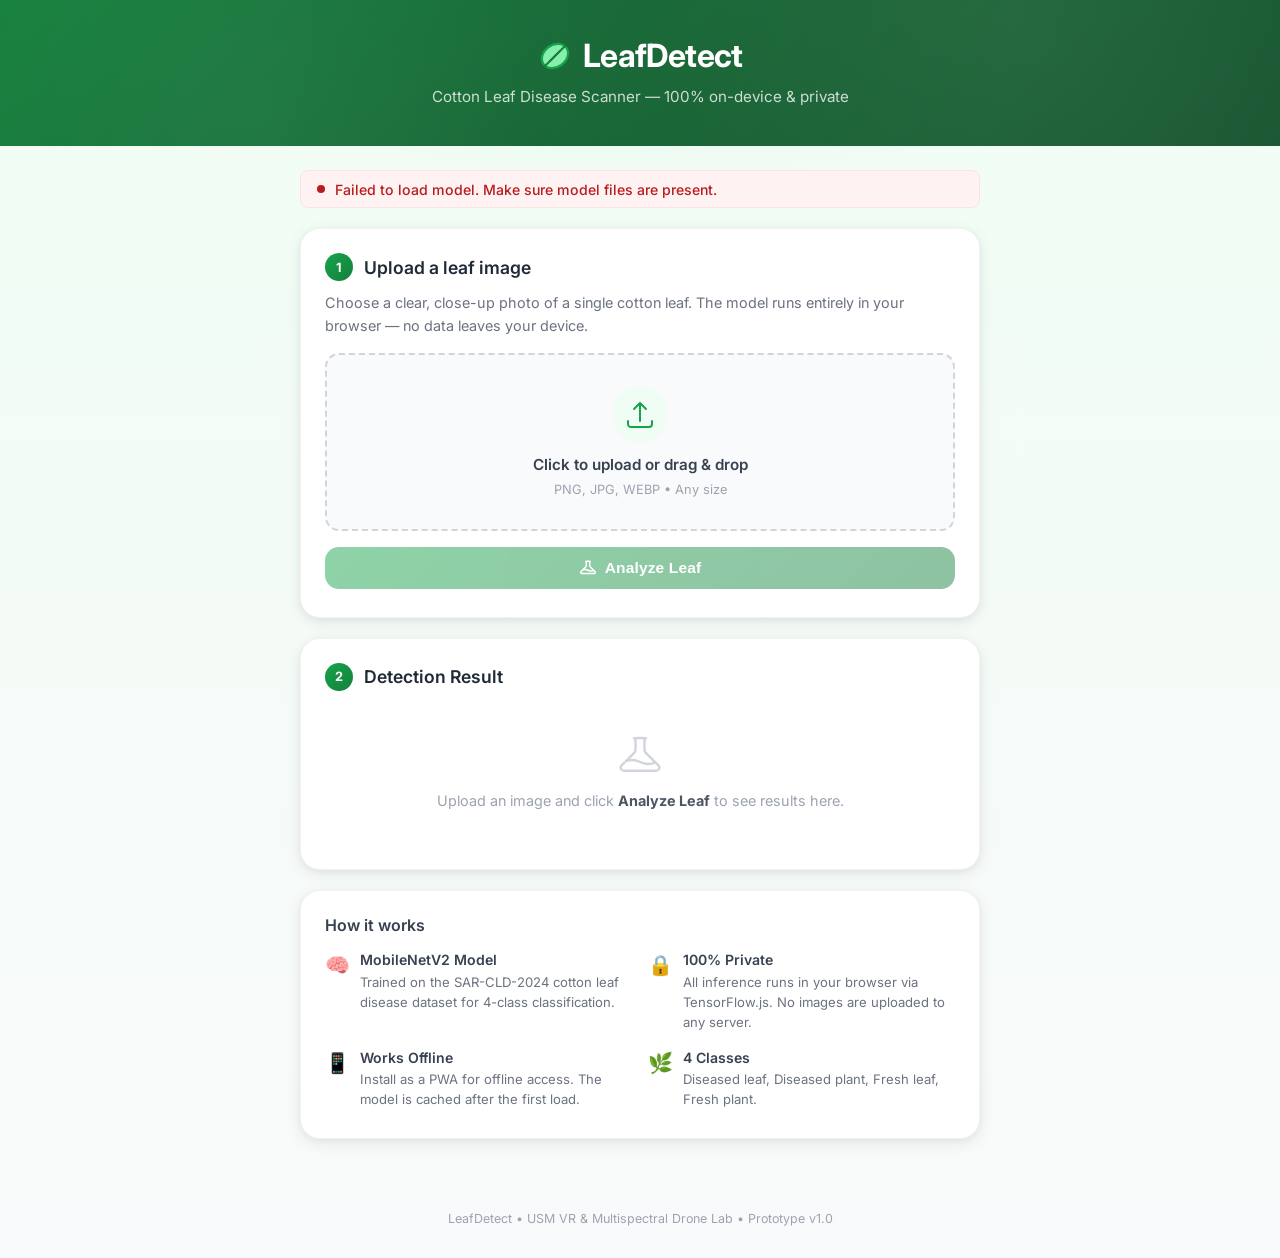
==== index.html @ 4e09034e "LeafDetect PWA" ====
<!DOCTYPE html>
<html lang="en">
<head>
  <meta charset="UTF-8">
  <title>LeafDetect – Cotton Disease Scanner</title>
  <meta name="viewport" content="width=device-width, initial-scale=1.0">
  <meta name="description" content="On-device cotton leaf disease detection powered by MobileNetV2 and TensorFlow.js">
  <meta name="theme-color" content="#16a34a">

  <link rel="manifest" href="manifest.json">
  <link rel="stylesheet" href="styles/main.css">

  <link rel="preconnect" href="https://fonts.googleapis.com">
  <link rel="preconnect" href="https://fonts.gstatic.com" crossorigin>
  <link href="https://fonts.googleapis.com/css2?family=Inter:wght@400;500;600;700&display=swap" rel="stylesheet">
</head>
<body>

  <!-- Hero Header -->
  <header class="hero">
    <div class="hero-inner">
      <div class="hero-logo">
        <svg width="36" height="36" viewBox="0 0 36 36" fill="none" xmlns="http://www.w3.org/2000/svg">
          <ellipse cx="18" cy="18" rx="14" ry="11" fill="#86efac" stroke="#16a34a" stroke-width="2.2" transform="rotate(-35 18 18)"/>
          <line x1="8" y1="28" x2="28" y2="8" stroke="#15803d" stroke-width="2" stroke-linecap="round"/>
          <line x1="18" y1="18" x2="13" y2="23" stroke="#15803d" stroke-width="1.8" stroke-linecap="round"/>
          <line x1="18" y1="18" x2="23" y2="13" stroke="#15803d" stroke-width="1.8" stroke-linecap="round"/>
        </svg>
        <span class="hero-brand">LeafDetect</span>
      </div>
      <p class="hero-subtitle">Cotton Leaf Disease Scanner &mdash; 100% on-device &amp; private</p>
    </div>
  </header>

  <main class="main-content">

    <!-- Status Banner -->
    <div id="statusBanner" class="status-banner loading">
      <span class="status-dot"></span>
      <span id="statusText">Loading AI model&hellip;</span>
    </div>

    <!-- Upload Card -->
    <section class="card">
      <div class="card-header">
        <div class="step-badge">1</div>
        <h2>Upload a leaf image</h2>
      </div>
      <p class="card-desc">Choose a clear, close-up photo of a single cotton leaf. The model runs entirely in your browser — no data leaves your device.</p>

      <label for="fileInput" class="upload-zone" id="uploadZone">
        <div class="upload-icon-wrap">
          <svg width="32" height="32" fill="none" viewBox="0 0 24 24" stroke="#16a34a" stroke-width="1.5">
            <path stroke-linecap="round" stroke-linejoin="round" d="M3 16.5v2.25A2.25 2.25 0 005.25 21h13.5A2.25 2.25 0 0021 18.75V16.5m-13.5-9L12 3m0 0l4.5 4.5M12 3v13.5"/>
          </svg>
        </div>
        <p class="upload-title">Click to upload or drag &amp; drop</p>
        <p class="upload-hint">PNG, JPG, WEBP &bull; Any size</p>
        <input type="file" id="fileInput" accept="image/*" hidden>
      </label>

      <!-- Preview -->
      <div id="previewWrap" class="preview-wrap hidden">
        <img id="leafImg" src="" alt="Leaf preview" class="preview-img">
        <button id="clearBtn" class="clear-btn" title="Remove image">
          <svg width="14" height="14" viewBox="0 0 24 24" fill="none" stroke="currentColor" stroke-width="2.5">
            <path stroke-linecap="round" stroke-linejoin="round" d="M6 18L18 6M6 6l12 12"/>
          </svg>
        </button>
      </div>

      <button id="analyzeBtn" class="primary-btn" disabled>
        <svg width="18" height="18" fill="none" viewBox="0 0 24 24" stroke="currentColor" stroke-width="2">
          <path stroke-linecap="round" stroke-linejoin="round" d="M9.75 3.104v5.714a2.25 2.25 0 01-.659 1.591L5 14.5M9.75 3.104c-.251.023-.501.05-.75.082m.75-.082a24.301 24.301 0 014.5 0m0 0v5.714c0 .597.237 1.17.659 1.591L19.8 15.3M14.25 3.104c.251.023.501.05.75.082M19.8 15.3l-1.57.393A9.065 9.065 0 0112 15a9.065 9.065 0 00-6.23-.693L5 14.5m14.8.8l1.402 1.402c1 1 .23 2.71-1.17 2.71H3.968c-1.4 0-2.17-1.71-1.17-2.71L4.2 15.3"/>
        </svg>
        <span>Analyze Leaf</span>
      </button>
    </section>

    <!-- Results Card -->
    <section class="card" id="resultsCard">
      <div class="card-header">
        <div class="step-badge">2</div>
        <h2>Detection Result</h2>
      </div>

      <!-- Idle state -->
      <div id="resultIdle" class="result-idle">
        <svg width="48" height="48" fill="none" viewBox="0 0 24 24" stroke="#d1d5db" stroke-width="1.2">
          <path stroke-linecap="round" stroke-linejoin="round" d="M9.75 3.104v5.714a2.25 2.25 0 01-.659 1.591L5 14.5M9.75 3.104c-.251.023-.501.05-.75.082m.75-.082a24.301 24.301 0 014.5 0m0 0v5.714c0 .597.237 1.17.659 1.591L19.8 15.3M14.25 3.104c.251.023.501.05.75.082M19.8 15.3l-1.57.393A9.065 9.065 0 0112 15a9.065 9.065 0 00-6.23-.693L5 14.5m14.8.8l1.402 1.402c1 1 .23 2.71-1.17 2.71H3.968c-1.4 0-2.17-1.71-1.17-2.71L4.2 15.3"/>
        </svg>
        <p>Upload an image and click <strong>Analyze Leaf</strong> to see results here.</p>
      </div>

      <!-- Analyzing spinner -->
      <div id="resultSpinner" class="result-spinner hidden">
        <div class="spinner"></div>
        <p>Running inference&hellip;</p>
      </div>

      <!-- Result output -->
      <div id="resultOutput" class="result-output hidden">
        <div class="result-top">
          <div id="resultIcon" class="result-icon"></div>
          <div>
            <p class="result-label-text">Detected</p>
            <p id="resultLabel" class="result-label"></p>
          </div>
          <div class="result-conf-wrap">
            <p class="result-conf-label">Confidence</p>
            <p id="resultConf" class="result-conf"></p>
          </div>
        </div>

        <div class="confidence-bars" id="confidenceBars"></div>
      </div>

      <!-- Error state -->
      <div id="resultError" class="result-error hidden">
        <svg width="24" height="24" fill="none" viewBox="0 0 24 24" stroke="#ef4444" stroke-width="2">
          <path stroke-linecap="round" stroke-linejoin="round" d="M12 9v3.75m-9.303 3.376c-.866 1.5.217 3.374 1.948 3.374h14.71c1.73 0 2.813-1.874 1.948-3.374L13.949 3.378c-.866-1.5-3.032-1.5-3.898 0L2.697 16.126zM12 15.75h.007v.008H12v-.008z"/>
        </svg>
        <p id="resultErrorMsg">Something went wrong. Please try again.</p>
      </div>
    </section>

    <!-- Info Card -->
    <section class="card info-card">
      <h3 class="info-title">How it works</h3>
      <div class="info-grid">
        <div class="info-item">
          <span class="info-icon">🧠</span>
          <div>
            <strong>MobileNetV2 Model</strong>
            <p>Trained on the SAR-CLD-2024 cotton leaf disease dataset for 4-class classification.</p>
          </div>
        </div>
        <div class="info-item">
          <span class="info-icon">🔒</span>
          <div>
            <strong>100% Private</strong>
            <p>All inference runs in your browser via TensorFlow.js. No images are uploaded to any server.</p>
          </div>
        </div>
        <div class="info-item">
          <span class="info-icon">📱</span>
          <div>
            <strong>Works Offline</strong>
            <p>Install as a PWA for offline access. The model is cached after the first load.</p>
          </div>
        </div>
        <div class="info-item">
          <span class="info-icon">🌿</span>
          <div>
            <strong>4 Classes</strong>
            <p>Diseased leaf, Diseased plant, Fresh leaf, Fresh plant.</p>
          </div>
        </div>
      </div>
    </section>

  </main>

  <footer class="footer">
    <p>LeafDetect &bull; USM VR &amp; Multispectral Drone Lab &bull; Prototype v1.0</p>
  </footer>

  <script src="scripts/tf.min.js"></script>
  <script src="scripts/app.js"></script>
</body>
</html>
---- styles/main.css ----
/* =========================================
   LeafDetect – Main Stylesheet
   ========================================= */

*, *::before, *::after {
  box-sizing: border-box;
  margin: 0;
  padding: 0;
}

:root {
  --green-50:  #f0fdf4;
  --green-100: #dcfce7;
  --green-200: #bbf7d0;
  --green-400: #4ade80;
  --green-500: #22c55e;
  --green-600: #16a34a;
  --green-700: #15803d;
  --green-800: #166534;
  --red-50:    #fef2f2;
  --red-100:   #fee2e2;
  --red-500:   #ef4444;
  --red-700:   #b91c1c;
  --amber-50:  #fffbeb;
  --amber-500: #f59e0b;
  --gray-50:   #f9fafb;
  --gray-100:  #f3f4f6;
  --gray-200:  #e5e7eb;
  --gray-300:  #d1d5db;
  --gray-400:  #9ca3af;
  --gray-500:  #6b7280;
  --gray-600:  #4b5563;
  --gray-700:  #374151;
  --gray-800:  #1f2937;
  --gray-900:  #111827;
  --radius-sm: 0.5rem;
  --radius-md: 0.875rem;
  --radius-lg: 1.25rem;
  --shadow-sm: 0 1px 3px rgba(0,0,0,.08), 0 1px 2px rgba(0,0,0,.05);
  --shadow-md: 0 4px 16px rgba(0,0,0,.08), 0 2px 6px rgba(0,0,0,.04);
  --shadow-lg: 0 10px 40px rgba(0,0,0,.10), 0 4px 12px rgba(0,0,0,.06);
}

html { scroll-behavior: smooth; }

body {
  font-family: "Inter", system-ui, -apple-system, BlinkMacSystemFont, sans-serif;
  background: #f0fdf4;
  background-image:
    radial-gradient(ellipse 80% 50% at 50% -20%, rgba(22,163,74,.13) 0%, transparent 70%),
    linear-gradient(180deg, #f0fdf4 0%, #f9fafb 100%);
  min-height: 100vh;
  color: var(--gray-900);
  -webkit-font-smoothing: antialiased;
}

/* ---- Hero ---- */
.hero {
  background: linear-gradient(135deg, #15803d 0%, #166534 50%, #14532d 100%);
  padding: 2.25rem 1.5rem 2.5rem;
  position: relative;
  overflow: hidden;
}

.hero::before {
  content: "";
  position: absolute;
  inset: 0;
  background-image: radial-gradient(circle at 80% 20%, rgba(255,255,255,.07) 0%, transparent 50%),
    radial-gradient(circle at 20% 80%, rgba(255,255,255,.05) 0%, transparent 40%);
}

.hero-inner {
  max-width: 720px;
  margin: 0 auto;
  text-align: center;
  position: relative;
}

.hero-logo {
  display: inline-flex;
  align-items: center;
  gap: 0.6rem;
  margin-bottom: 0.75rem;
}

.hero-brand {
  font-size: 2rem;
  font-weight: 700;
  color: #fff;
  letter-spacing: -0.02em;
}

.hero-subtitle {
  color: rgba(255,255,255,.78);
  font-size: 0.95rem;
  font-weight: 400;
}

/* ---- Status Banner ---- */
.status-banner {
  max-width: 720px;
  margin: 1.5rem auto 0;
  padding: 0.6rem 1rem;
  border-radius: var(--radius-sm);
  display: flex;
  align-items: center;
  gap: 0.6rem;
  font-size: 0.88rem;
  font-weight: 500;
  transition: background 0.3s, color 0.3s;
}

.status-banner.loading {
  background: var(--amber-50);
  color: #92400e;
  border: 1px solid #fde68a;
}

.status-banner.ready {
  background: var(--green-50);
  color: var(--green-700);
  border: 1px solid var(--green-200);
}

.status-banner.error {
  background: var(--red-50);
  color: var(--red-700);
  border: 1px solid var(--red-100);
}

.status-dot {
  width: 8px;
  height: 8px;
  border-radius: 50%;
  flex-shrink: 0;
  background: currentColor;
  animation: pulse 1.6s ease-in-out infinite;
}

.status-banner.ready .status-dot,
.status-banner.error .status-dot {
  animation: none;
}

@keyframes pulse {
  0%, 100% { opacity: 1; transform: scale(1); }
  50%       { opacity: .5; transform: scale(.85); }
}

/* ---- Main content ---- */
.main-content {
  max-width: 720px;
  margin: 0 auto;
  padding: 0 1.25rem 3rem;
}

/* ---- Cards ---- */
.card {
  background: #fff;
  border-radius: var(--radius-lg);
  padding: 1.5rem 1.5rem 1.75rem;
  box-shadow: var(--shadow-md);
  border: 1px solid rgba(0,0,0,.05);
  margin-top: 1.25rem;
}

.card-header {
  display: flex;
  align-items: center;
  gap: 0.7rem;
  margin-bottom: 0.6rem;
}

.card-header h2 {
  font-size: 1.1rem;
  font-weight: 600;
  color: var(--gray-800);
}

.step-badge {
  width: 28px;
  height: 28px;
  border-radius: 50%;
  background: linear-gradient(135deg, var(--green-600), var(--green-700));
  color: #fff;
  font-size: 0.8rem;
  font-weight: 700;
  display: flex;
  align-items: center;
  justify-content: center;
  flex-shrink: 0;
}

.card-desc {
  font-size: 0.9rem;
  color: var(--gray-500);
  margin-bottom: 1rem;
  line-height: 1.6;
}

/* ---- Upload Zone ---- */
.upload-zone {
  display: flex;
  flex-direction: column;
  align-items: center;
  justify-content: center;
  gap: 0.5rem;
  padding: 2rem 1.5rem;
  border: 2px dashed var(--gray-300);
  border-radius: var(--radius-md);
  background: var(--gray-50);
  cursor: pointer;
  transition: border-color 0.2s, background 0.2s, box-shadow 0.2s;
  text-align: center;
}

.upload-zone:hover {
  border-color: var(--green-500);
  background: var(--green-50);
  box-shadow: 0 0 0 4px rgba(22,163,74,.08);
}

.upload-zone.drag-over {
  border-color: var(--green-600);
  background: var(--green-100);
  box-shadow: 0 0 0 4px rgba(22,163,74,.14);
}

.upload-icon-wrap {
  width: 56px;
  height: 56px;
  background: var(--green-50);
  border-radius: 50%;
  display: flex;
  align-items: center;
  justify-content: center;
  margin-bottom: 0.25rem;
  transition: background 0.2s;
}

.upload-zone:hover .upload-icon-wrap {
  background: var(--green-100);
}

.upload-title {
  font-size: 0.95rem;
  font-weight: 600;
  color: var(--gray-700);
}

.upload-hint {
  font-size: 0.8rem;
  color: var(--gray-400);
}

/* ---- Preview ---- */
.preview-wrap {
  position: relative;
  margin-top: 1rem;
  border-radius: var(--radius-md);
  overflow: hidden;
  box-shadow: var(--shadow-md);
}

.preview-img {
  display: block;
  width: 100%;
  max-height: 320px;
  object-fit: contain;
  background: var(--gray-100);
}

.clear-btn {
  position: absolute;
  top: 0.5rem;
  right: 0.5rem;
  width: 28px;
  height: 28px;
  border-radius: 50%;
  background: rgba(0,0,0,.55);
  color: #fff;
  border: none;
  cursor: pointer;
  display: flex;
  align-items: center;
  justify-content: center;
  transition: background 0.15s;
}

.clear-btn:hover {
  background: rgba(0,0,0,.75);
}

/* ---- Primary Button ---- */
.primary-btn {
  margin-top: 1rem;
  width: 100%;
  padding: 0.75rem 1.25rem;
  border-radius: var(--radius-md);
  border: none;
  font-size: 0.97rem;
  font-weight: 600;
  color: #fff;
  background: linear-gradient(135deg, var(--green-600), var(--green-700));
  box-shadow: 0 4px 14px rgba(21,128,61,.35);
  cursor: pointer;
  display: flex;
  align-items: center;
  justify-content: center;
  gap: 0.5rem;
  transition: filter 0.15s, transform 0.1s, box-shadow 0.15s, opacity 0.15s;
  letter-spacing: 0.01em;
}

.primary-btn:disabled {
  opacity: 0.48;
  cursor: not-allowed;
  box-shadow: none;
  transform: none !important;
}

.primary-btn:not(:disabled):hover {
  filter: brightness(1.06);
  box-shadow: 0 6px 20px rgba(21,128,61,.45);
  transform: translateY(-1px);
}

.primary-btn:not(:disabled):active {
  transform: translateY(0);
  box-shadow: 0 2px 8px rgba(21,128,61,.3);
}

/* ---- Result States ---- */
.result-idle {
  display: flex;
  flex-direction: column;
  align-items: center;
  gap: 0.75rem;
  padding: 2rem 1rem;
  color: var(--gray-400);
  text-align: center;
  font-size: 0.9rem;
}

.result-idle strong {
  color: var(--gray-600);
}

.result-spinner {
  display: flex;
  flex-direction: column;
  align-items: center;
  gap: 0.9rem;
  padding: 2rem 1rem;
  color: var(--gray-500);
  font-size: 0.92rem;
}

.spinner {
  width: 40px;
  height: 40px;
  border: 3px solid var(--green-200);
  border-top-color: var(--green-600);
  border-radius: 50%;
  animation: spin 0.75s linear infinite;
}

@keyframes spin {
  to { transform: rotate(360deg); }
}

/* ---- Result Output ---- */
.result-output {
  display: flex;
  flex-direction: column;
  gap: 1.25rem;
}

.result-top {
  display: flex;
  align-items: center;
  gap: 1rem;
  padding: 1rem 1.1rem;
  border-radius: var(--radius-md);
  background: var(--green-50);
  border: 1px solid var(--green-200);
}

.result-top.disease {
  background: var(--red-50);
  border-color: var(--red-100);
}

.result-icon {
  font-size: 2rem;
  line-height: 1;
}

.result-label-text {
  font-size: 0.75rem;
  font-weight: 500;
  color: var(--gray-500);
  text-transform: uppercase;
  letter-spacing: 0.06em;
  margin-bottom: 0.1rem;
}

.result-label {
  font-size: 1.05rem;
  font-weight: 700;
  color: var(--gray-800);
  text-transform: capitalize;
}

.result-conf-wrap {
  margin-left: auto;
  text-align: right;
}

.result-conf-label {
  font-size: 0.75rem;
  font-weight: 500;
  color: var(--gray-500);
  text-transform: uppercase;
  letter-spacing: 0.06em;
  margin-bottom: 0.1rem;
}

.result-conf {
  font-size: 1.35rem;
  font-weight: 700;
  color: var(--green-700);
}

.result-top.disease .result-conf {
  color: var(--red-700);
}

/* ---- Confidence Bars ---- */
.confidence-bars {
  display: flex;
  flex-direction: column;
  gap: 0.55rem;
}

.bar-row {
  display: grid;
  grid-template-columns: 1fr auto;
  align-items: center;
  gap: 0.5rem;
}

.bar-label {
  font-size: 0.82rem;
  color: var(--gray-600);
  text-transform: capitalize;
  margin-bottom: 0.15rem;
}

.bar-track {
  height: 7px;
  background: var(--gray-100);
  border-radius: 99px;
  overflow: hidden;
}

.bar-fill {
  height: 100%;
  border-radius: 99px;
  background: linear-gradient(90deg, var(--green-500), var(--green-600));
  transition: width 0.6s cubic-bezier(.4,0,.2,1);
}

.bar-fill.disease {
  background: linear-gradient(90deg, #f87171, var(--red-500));
}

.bar-pct {
  font-size: 0.8rem;
  font-weight: 600;
  color: var(--gray-500);
  min-width: 3rem;
  text-align: right;
}

/* ---- Error ---- */
.result-error {
  display: flex;
  align-items: center;
  gap: 0.75rem;
  padding: 1rem 1.1rem;
  border-radius: var(--radius-md);
  background: var(--red-50);
  border: 1px solid var(--red-100);
  color: var(--red-700);
  font-size: 0.9rem;
}

/* ---- Info Card ---- */
.info-card {
  background: #fff;
}

.info-title {
  font-size: 1rem;
  font-weight: 600;
  color: var(--gray-700);
  margin-bottom: 1rem;
}

.info-grid {
  display: grid;
  grid-template-columns: 1fr 1fr;
  gap: 1rem;
}

.info-item {
  display: flex;
  gap: 0.65rem;
  align-items: flex-start;
}

.info-icon {
  font-size: 1.25rem;
  line-height: 1.4;
  flex-shrink: 0;
}

.info-item strong {
  display: block;
  font-size: 0.88rem;
  font-weight: 600;
  color: var(--gray-700);
  margin-bottom: 0.2rem;
}

.info-item p {
  font-size: 0.82rem;
  color: var(--gray-500);
  line-height: 1.55;
}

/* ---- Footer ---- */
.footer {
  text-align: center;
  padding: 1.5rem 1rem 2rem;
  font-size: 0.78rem;
  color: var(--gray-400);
}

/* ---- Utility ---- */
.hidden { display: none !important; }

/* ---- Responsive ---- */
@media (max-width: 520px) {
  .hero-brand { font-size: 1.6rem; }

  .card { padding: 1.2rem 1.1rem 1.4rem; }

  .info-grid { grid-template-columns: 1fr; }

  .result-top { flex-wrap: wrap; }

  .result-conf-wrap { margin-left: 0; }
}
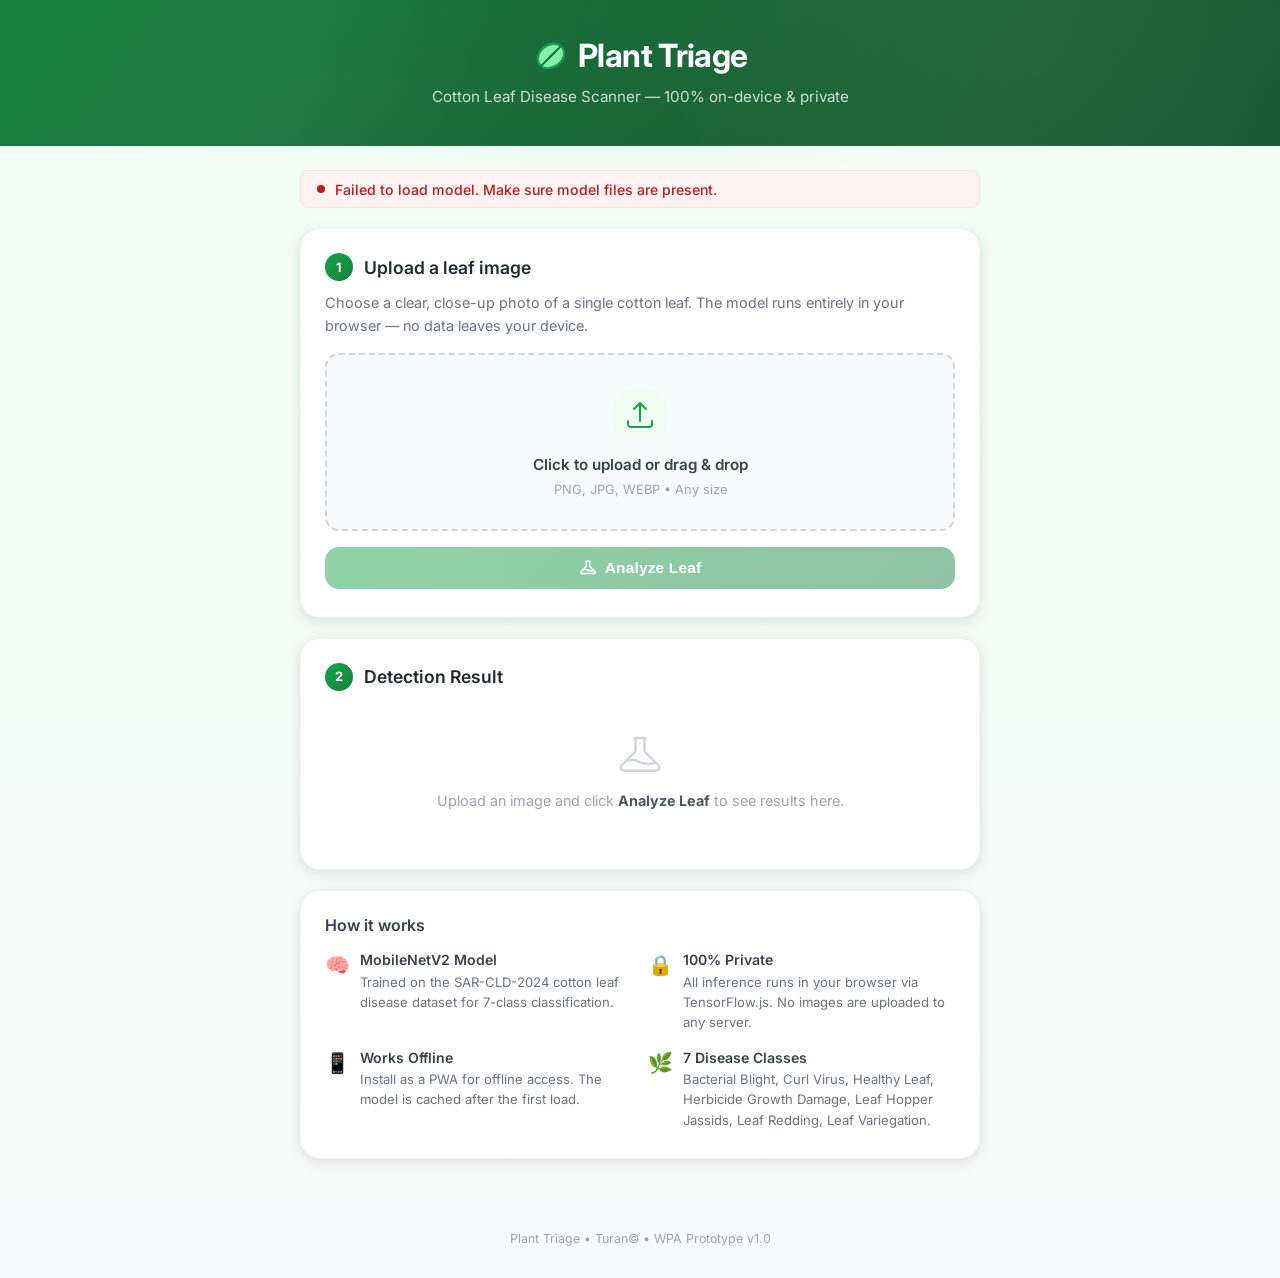
==== commit e4bb47f0: "Initial commit - Plant Triage w/Dashboard" ====
--- a/index.html
+++ b/index.html
@@ -2,14 +2,13 @@
 <html lang="en">
 <head>
   <meta charset="UTF-8">
-  <title>LeafDetect – Cotton Disease Scanner</title>
+  <title>Plant Triage – Cotton Disease Detection</title>
   <meta name="viewport" content="width=device-width, initial-scale=1.0">
-  <meta name="description" content="On-device cotton leaf disease detection powered by MobileNetV2 and TensorFlow.js">
+  <meta name="description" content="Plant Triage – AI-powered cotton leaf disease detection in your browser.">
   <meta name="theme-color" content="#16a34a">
-
   <link rel="manifest" href="manifest.json">
+  <link rel="apple-touch-icon" href="assets/icon-192.png">
   <link rel="stylesheet" href="styles/main.css">
-
   <link rel="preconnect" href="https://fonts.googleapis.com">
   <link rel="preconnect" href="https://fonts.gstatic.com" crossorigin>
   <link href="https://fonts.googleapis.com/css2?family=Inter:wght@400;500;600;700&display=swap" rel="stylesheet">
@@ -26,9 +25,15 @@
           <line x1="18" y1="18" x2="13" y2="23" stroke="#15803d" stroke-width="1.8" stroke-linecap="round"/>
           <line x1="18" y1="18" x2="23" y2="13" stroke="#15803d" stroke-width="1.8" stroke-linecap="round"/>
         </svg>
-        <span class="hero-brand">LeafDetect</span>
+        <span class="hero-brand">Plant Triage</span>
       </div>
       <p class="hero-subtitle">Cotton Leaf Disease Scanner &mdash; 100% on-device &amp; private</p>
+    </div>
+
+    <!-- PWA install banner -->
+    <div id="installBanner" class="install-banner hidden">
+      <span>Install for offline use</span>
+      <button id="installBtn" class="install-btn">Install</button>
     </div>
   </header>
 
@@ -40,7 +45,7 @@
       <span id="statusText">Loading AI model&hellip;</span>
     </div>
 
-    <!-- Upload Card -->
+    <!-- Step 1: Upload -->
     <section class="card">
       <div class="card-header">
         <div class="step-badge">1</div>
@@ -77,14 +82,14 @@
       </button>
     </section>
 
-    <!-- Results Card -->
-    <section class="card" id="resultsCard">
+    <!-- Step 2: Results -->
+    <section class="card">
       <div class="card-header">
         <div class="step-badge">2</div>
         <h2>Detection Result</h2>
       </div>
 
-      <!-- Idle state -->
+      <!-- Idle -->
       <div id="resultIdle" class="result-idle">
         <svg width="48" height="48" fill="none" viewBox="0 0 24 24" stroke="#d1d5db" stroke-width="1.2">
           <path stroke-linecap="round" stroke-linejoin="round" d="M9.75 3.104v5.714a2.25 2.25 0 01-.659 1.591L5 14.5M9.75 3.104c-.251.023-.501.05-.75.082m.75-.082a24.301 24.301 0 014.5 0m0 0v5.714c0 .597.237 1.17.659 1.591L19.8 15.3M14.25 3.104c.251.023.501.05.75.082M19.8 15.3l-1.57.393A9.065 9.065 0 0112 15a9.065 9.065 0 00-6.23-.693L5 14.5m14.8.8l1.402 1.402c1 1 .23 2.71-1.17 2.71H3.968c-1.4 0-2.17-1.71-1.17-2.71L4.2 15.3"/>
@@ -92,15 +97,15 @@
         <p>Upload an image and click <strong>Analyze Leaf</strong> to see results here.</p>
       </div>
 
-      <!-- Analyzing spinner -->
+      <!-- Spinner -->
       <div id="resultSpinner" class="result-spinner hidden">
         <div class="spinner"></div>
         <p>Running inference&hellip;</p>
       </div>
 
-      <!-- Result output -->
+      <!-- Output -->
       <div id="resultOutput" class="result-output hidden">
-        <div class="result-top">
+        <div class="result-top" id="resultTop">
           <div id="resultIcon" class="result-icon"></div>
           <div>
             <p class="result-label-text">Detected</p>
@@ -111,20 +116,42 @@
             <p id="resultConf" class="result-conf"></p>
           </div>
         </div>
-
         <div class="confidence-bars" id="confidenceBars"></div>
       </div>
 
-      <!-- Error state -->
+      <!-- Error -->
       <div id="resultError" class="result-error hidden">
-        <svg width="24" height="24" fill="none" viewBox="0 0 24 24" stroke="#ef4444" stroke-width="2">
+        <svg width="22" height="22" fill="none" viewBox="0 0 24 24" stroke="#ef4444" stroke-width="2">
           <path stroke-linecap="round" stroke-linejoin="round" d="M12 9v3.75m-9.303 3.376c-.866 1.5.217 3.374 1.948 3.374h14.71c1.73 0 2.813-1.874 1.948-3.374L13.949 3.378c-.866-1.5-3.032-1.5-3.898 0L2.697 16.126zM12 15.75h.007v.008H12v-.008z"/>
         </svg>
         <p id="resultErrorMsg">Something went wrong. Please try again.</p>
       </div>
     </section>
 
-    <!-- Info Card -->
+    <!-- Step 3: Report (hidden until detection done) -->
+    <section class="card hidden" id="reportSection">
+      <div class="card-header">
+        <div class="step-badge step-badge-red">3</div>
+        <h2>Report Outbreak</h2>
+      </div>
+      <p class="card-desc">Help track disease spread across Mississippi. Select your county and submit a report — it will appear on the admin map.</p>
+
+      <label class="form-label" for="countySelect">Your county</label>
+      <select id="countySelect" class="form-select">
+        <option value="" disabled selected>— Choose a county —</option>
+      </select>
+
+      <button id="reportBtn" class="primary-btn report-btn" style="margin-top:1rem;">
+        <svg width="18" height="18" fill="none" viewBox="0 0 24 24" stroke="currentColor" stroke-width="2">
+          <path stroke-linecap="round" stroke-linejoin="round" d="M12 19l9 2-9-18-9 18 9-2zm0 0v-8"/>
+        </svg>
+        <span>Send Report</span>
+      </button>
+
+      <div id="reportStatus" class="report-status hidden"></div>
+    </section>
+
+    <!-- Info card -->
     <section class="card info-card">
       <h3 class="info-title">How it works</h3>
       <div class="info-grid">
@@ -132,7 +159,7 @@
           <span class="info-icon">🧠</span>
           <div>
             <strong>MobileNetV2 Model</strong>
-            <p>Trained on the SAR-CLD-2024 cotton leaf disease dataset for 4-class classification.</p>
+            <p>Trained on the SAR-CLD-2024 cotton leaf disease dataset for 7-class classification.</p>
           </div>
         </div>
         <div class="info-item">
@@ -152,8 +179,8 @@
         <div class="info-item">
           <span class="info-icon">🌿</span>
           <div>
-            <strong>4 Classes</strong>
-            <p>Diseased leaf, Diseased plant, Fresh leaf, Fresh plant.</p>
+            <strong>7 Disease Classes</strong>
+            <p>Bacterial Blight, Curl Virus, Healthy Leaf, Herbicide Growth Damage, Leaf Hopper Jassids, Leaf Redding, Leaf Variegation.</p>
           </div>
         </div>
       </div>
@@ -162,7 +189,7 @@
   </main>
 
   <footer class="footer">
-    <p>LeafDetect &bull; USM VR &amp; Multispectral Drone Lab &bull; Prototype v1.0</p>
+    <p>Plant Triage &bull; Turan© &bull; WPA Prototype v1.0</p>
   </footer>
 
   <script src="scripts/tf.min.js"></script>
--- a/styles/main.css
+++ b/styles/main.css
@@ -564,3 +564,113 @@
 
   .result-conf-wrap { margin-left: 0; }
 }
+
+/* ---- Report Section ---- */
+.step-badge-red {
+  background: linear-gradient(135deg, #dc2626, #b91c1c);
+}
+
+.report-btn {
+  background: linear-gradient(135deg, #dc2626, #b91c1c);
+  box-shadow: 0 4px 14px rgba(185,28,28,.35);
+}
+
+.report-btn:not(:disabled):hover {
+  box-shadow: 0 6px 20px rgba(185,28,28,.45);
+}
+
+.form-label {
+  display: block;
+  margin-bottom: 0.4rem;
+  font-size: 0.88rem;
+  font-weight: 600;
+  color: var(--gray-700);
+}
+
+.form-select {
+  width: 100%;
+  padding: 0.65rem 0.9rem;
+  border-radius: var(--radius-md);
+  border: 1.5px solid var(--gray-200);
+  font-size: 0.95rem;
+  font-family: inherit;
+  background: var(--gray-50);
+  color: var(--gray-900);
+  cursor: pointer;
+  transition: border-color 0.2s, box-shadow 0.2s;
+  appearance: none;
+  background-image: url("data:image/svg+xml,%3Csvg xmlns='http://www.w3.org/2000/svg' width='16' height='16' fill='none' viewBox='0 0 24 24' stroke='%236b7280' stroke-width='2'%3E%3Cpath stroke-linecap='round' stroke-linejoin='round' d='M19 9l-7 7-7-7'/%3E%3C/svg%3E");
+  background-repeat: no-repeat;
+  background-position: right 0.75rem center;
+  padding-right: 2.5rem;
+}
+
+.form-select:focus {
+  outline: none;
+  border-color: var(--green-500);
+  box-shadow: 0 0 0 3px rgba(22,163,74,.12);
+}
+
+.report-status {
+  margin-top: 0.9rem;
+  padding: 0.7rem 1rem;
+  border-radius: var(--radius-sm);
+  font-size: 0.88rem;
+  font-weight: 500;
+}
+
+.report-status-success {
+  background: var(--green-50);
+  color: var(--green-700);
+  border: 1px solid var(--green-200);
+}
+
+.report-status-error {
+  background: var(--red-50);
+  color: var(--red-700);
+  border: 1px solid var(--red-100);
+}
+
+.report-status-warning {
+  background: var(--amber-50);
+  color: #92400e;
+  border: 1px solid #fde68a;
+}
+
+.report-status-sending {
+  background: var(--gray-50);
+  color: var(--gray-600);
+  border: 1px solid var(--gray-200);
+}
+
+/* ---- PWA Install Banner ---- */
+.install-banner {
+  max-width: 720px;
+  margin: 1rem auto 0;
+  display: flex;
+  align-items: center;
+  justify-content: center;
+  gap: 0.75rem;
+  background: rgba(255,255,255,.15);
+  border: 1px solid rgba(255,255,255,.25);
+  border-radius: var(--radius-sm);
+  padding: 0.5rem 1rem;
+  font-size: 0.85rem;
+  color: rgba(255,255,255,.9);
+}
+
+.install-btn {
+  background: rgba(255,255,255,.2);
+  color: #fff;
+  border: 1px solid rgba(255,255,255,.4);
+  padding: 0.3rem 0.85rem;
+  border-radius: var(--radius-sm);
+  font-size: 0.82rem;
+  font-weight: 600;
+  cursor: pointer;
+  transition: background 0.15s;
+}
+
+.install-btn:hover {
+  background: rgba(255,255,255,.3);
+}
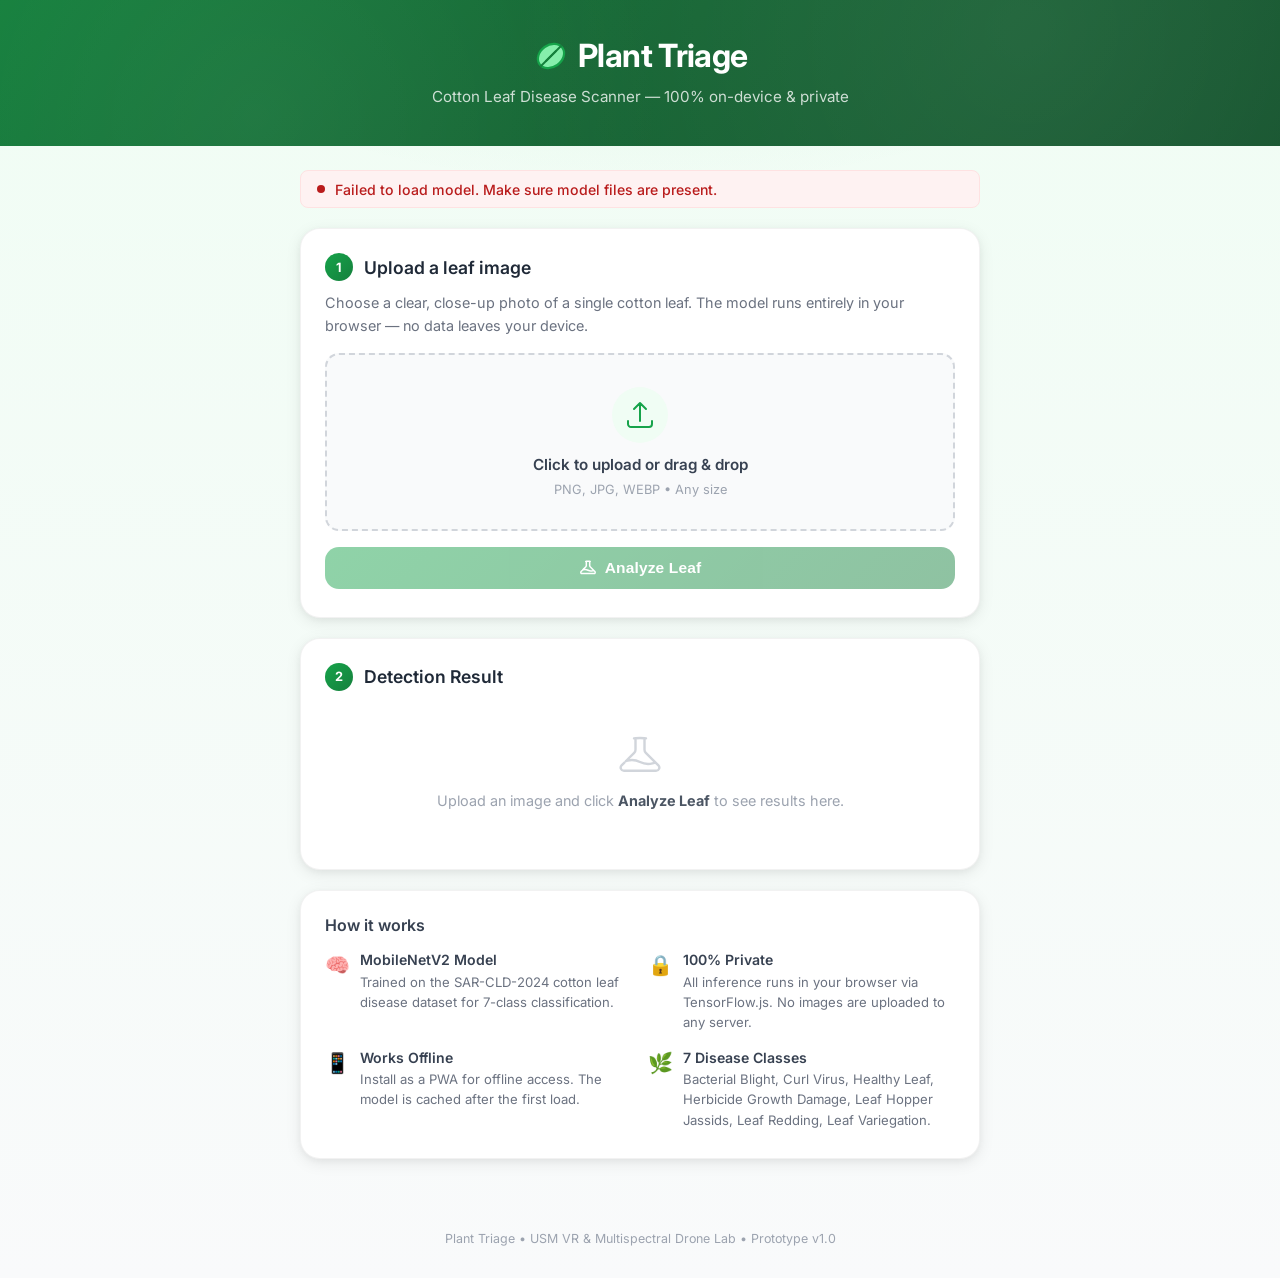
==== commit 761a0f57: "Severity paremeters added" ====
--- a/index.html
+++ b/index.html
@@ -128,10 +128,46 @@
       </div>
     </section>
 
-    <!-- Step 3: Report (hidden until detection done) -->
+    <!-- Step 3: Disease Info (hidden until detection done) -->
+    <section class="card hidden" id="diseaseInfoSection">
+      <div class="card-header">
+        <div class="step-badge">3</div>
+        <h2>Disease Information</h2>
+      </div>
+
+      <!-- Severity badge -->
+      <div class="severity-row">
+        <span class="severity-label">Severity</span>
+        <span id="severityBadge" class="severity-badge"></span>
+      </div>
+
+      <!-- Prevention -->
+      <div class="info-block">
+        <div class="info-block-header">
+          <svg width="16" height="16" fill="none" viewBox="0 0 24 24" stroke="currentColor" stroke-width="2">
+            <path stroke-linecap="round" stroke-linejoin="round" d="M9 12l2 2 4-4m5.618-4.016A11.955 11.955 0 0112 2.944a11.955 11.955 0 01-8.618 3.04A12.02 12.02 0 003 9c0 5.591 3.824 10.29 9 11.622 5.176-1.332 9-6.03 9-11.622 0-1.042-.133-2.052-.382-3.016z"/>
+          </svg>
+          <h4>Prevention</h4>
+        </div>
+        <ul id="preventionList" class="info-list"></ul>
+      </div>
+
+      <!-- Pesticides / Remedies -->
+      <div class="info-block" id="pesticidesBlock">
+        <div class="info-block-header">
+          <svg width="16" height="16" fill="none" viewBox="0 0 24 24" stroke="currentColor" stroke-width="2">
+            <path stroke-linecap="round" stroke-linejoin="round" d="M19.428 15.428a2 2 0 00-1.022-.547l-2.387-.477a6 6 0 00-3.86.517l-.318.158a6 6 0 01-3.86.517L6.05 15.21a2 2 0 00-1.806.547M8 4h8l-1 1v5.172a2 2 0 00.586 1.414l5 5c1.26 1.26.367 3.414-1.415 3.414H4.828c-1.782 0-2.674-2.154-1.414-3.414l5-5A2 2 0 009 10.172V5L8 4z"/>
+          </svg>
+          <h4>Recommended Treatment</h4>
+        </div>
+        <div id="pesticidesList" class="pesticides-list"></div>
+      </div>
+    </section>
+
+    <!-- Step 4: Report (hidden until detection done) -->
     <section class="card hidden" id="reportSection">
       <div class="card-header">
-        <div class="step-badge step-badge-red">3</div>
+        <div class="step-badge step-badge-red">4</div>
         <h2>Report Outbreak</h2>
       </div>
       <p class="card-desc">Help track disease spread across Mississippi. Select your county and submit a report — it will appear on the admin map.</p>
@@ -189,7 +225,7 @@
   </main>
 
   <footer class="footer">
-    <p>Plant Triage &bull; Turan© &bull; WPA Prototype v1.0</p>
+    <p>Plant Triage &bull; USM VR &amp; Multispectral Drone Lab &bull; Prototype v1.0</p>
   </footer>
 
   <script src="scripts/tf.min.js"></script>
--- a/styles/main.css
+++ b/styles/main.css
@@ -674,3 +674,144 @@
 .install-btn:hover {
   background: rgba(255,255,255,.3);
 }
+
+/* ---- Disease Info Card ---- */
+.severity-row {
+  display: flex;
+  align-items: center;
+  gap: 0.75rem;
+  margin-bottom: 1.25rem;
+  padding: 0.85rem 1rem;
+  background: var(--gray-50);
+  border-radius: var(--radius-md);
+  border: 1px solid var(--gray-200);
+}
+
+.severity-label {
+  font-size: 0.8rem;
+  font-weight: 600;
+  text-transform: uppercase;
+  letter-spacing: 0.06em;
+  color: var(--gray-500);
+}
+
+.severity-badge {
+  padding: 0.25rem 0.85rem;
+  border-radius: 999px;
+  font-size: 0.82rem;
+  font-weight: 700;
+  border: 1px solid transparent;
+  letter-spacing: 0.03em;
+}
+
+.info-block {
+  margin-bottom: 1.25rem;
+}
+
+.info-block:last-child {
+  margin-bottom: 0;
+}
+
+.info-block-header {
+  display: flex;
+  align-items: center;
+  gap: 0.5rem;
+  margin-bottom: 0.75rem;
+  padding-bottom: 0.5rem;
+  border-bottom: 1px solid var(--gray-100);
+}
+
+.info-block-header h4 {
+  font-size: 0.92rem;
+  font-weight: 600;
+  color: var(--gray-700);
+}
+
+.info-block-header svg {
+  color: var(--gray-500);
+  flex-shrink: 0;
+}
+
+.info-list {
+  list-style: none;
+  display: flex;
+  flex-direction: column;
+  gap: 0.45rem;
+}
+
+.info-list-item {
+  display: flex;
+  align-items: flex-start;
+  gap: 0.6rem;
+  font-size: 0.88rem;
+  color: var(--gray-700);
+  line-height: 1.55;
+}
+
+.info-list-item::before {
+  content: "✓";
+  font-size: 0.75rem;
+  font-weight: 700;
+  color: var(--green-600);
+  background: var(--green-50);
+  border: 1px solid var(--green-200);
+  width: 18px;
+  height: 18px;
+  border-radius: 50%;
+  display: flex;
+  align-items: center;
+  justify-content: center;
+  flex-shrink: 0;
+  margin-top: 0.1rem;
+}
+
+/* ---- Pesticide Cards ---- */
+.pesticides-list {
+  display: flex;
+  flex-direction: column;
+  gap: 0.6rem;
+}
+
+.pesticide-card {
+  padding: 0.75rem 1rem;
+  border-radius: var(--radius-md);
+  background: var(--gray-50);
+  border: 1px solid var(--gray-200);
+  transition: border-color 0.15s;
+}
+
+.pesticide-card:hover {
+  border-color: var(--gray-300);
+}
+
+.pesticide-top {
+  display: flex;
+  align-items: center;
+  justify-content: space-between;
+  gap: 0.5rem;
+  margin-bottom: 0.3rem;
+  flex-wrap: wrap;
+}
+
+.pesticide-name {
+  font-size: 0.9rem;
+  font-weight: 600;
+  color: var(--gray-800);
+}
+
+.pesticide-type {
+  font-size: 0.72rem;
+  font-weight: 600;
+  color: var(--green-700);
+  background: var(--green-50);
+  border: 1px solid var(--green-200);
+  padding: 0.15rem 0.55rem;
+  border-radius: 999px;
+  white-space: nowrap;
+}
+
+.pesticide-note {
+  font-size: 0.82rem;
+  color: var(--gray-500);
+  line-height: 1.5;
+}
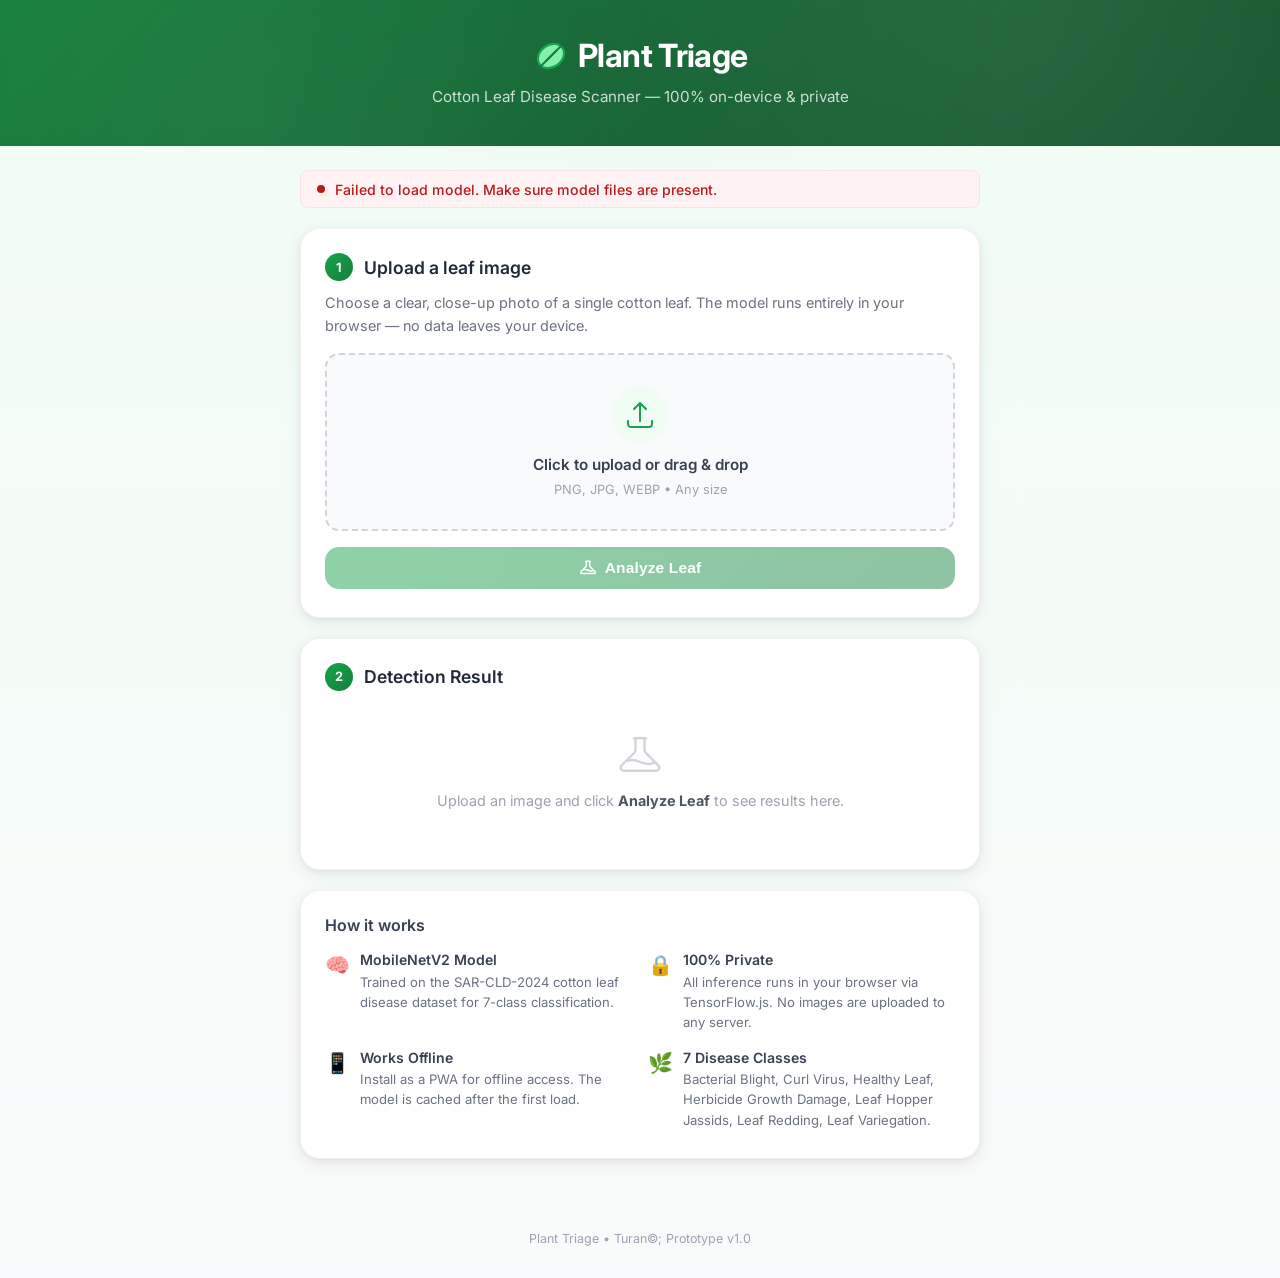
==== commit f52f514d: "Texts changed" ====
--- a/index.html
+++ b/index.html
@@ -225,7 +225,7 @@
   </main>
 
   <footer class="footer">
-    <p>Plant Triage &bull; USM VR &amp; Multispectral Drone Lab &bull; Prototype v1.0</p>
+    <p>Plant Triage &bull; Turan©; Prototype v1.0</p>
   </footer>
 
   <script src="scripts/tf.min.js"></script>
